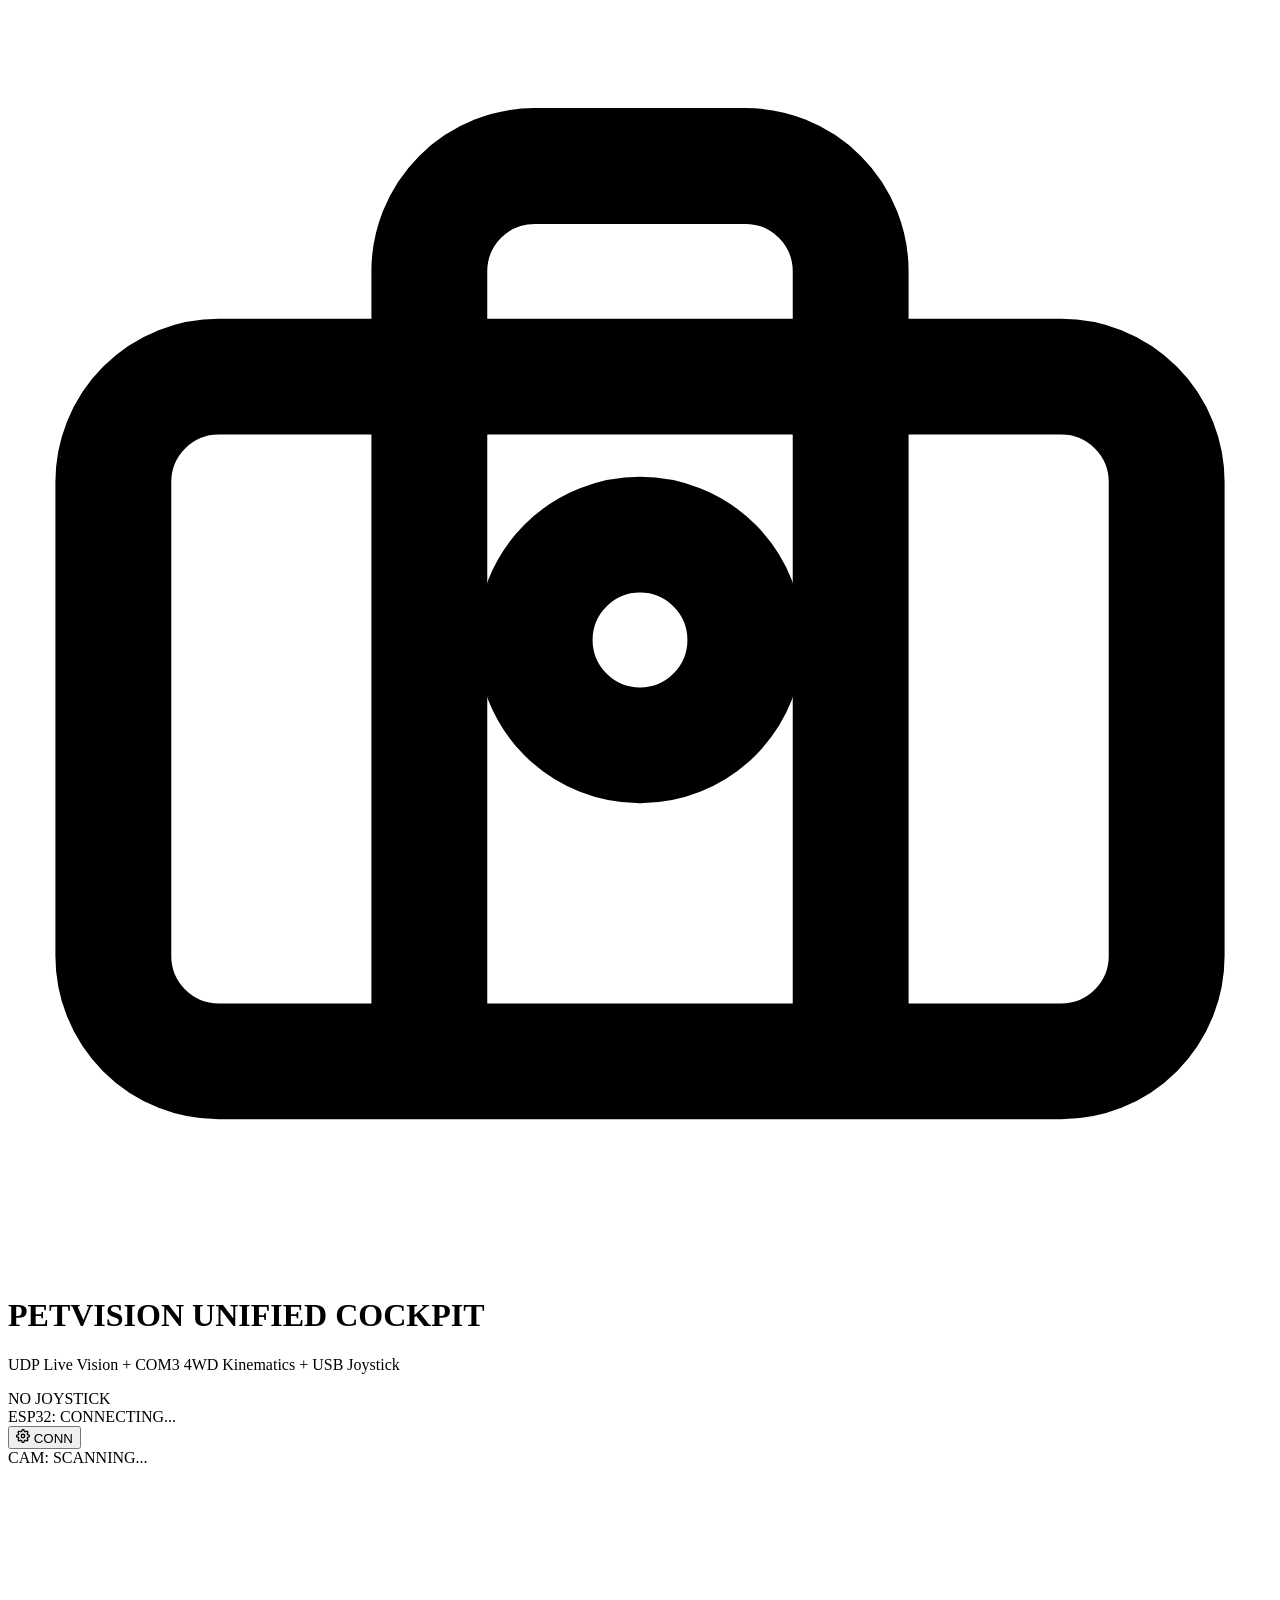
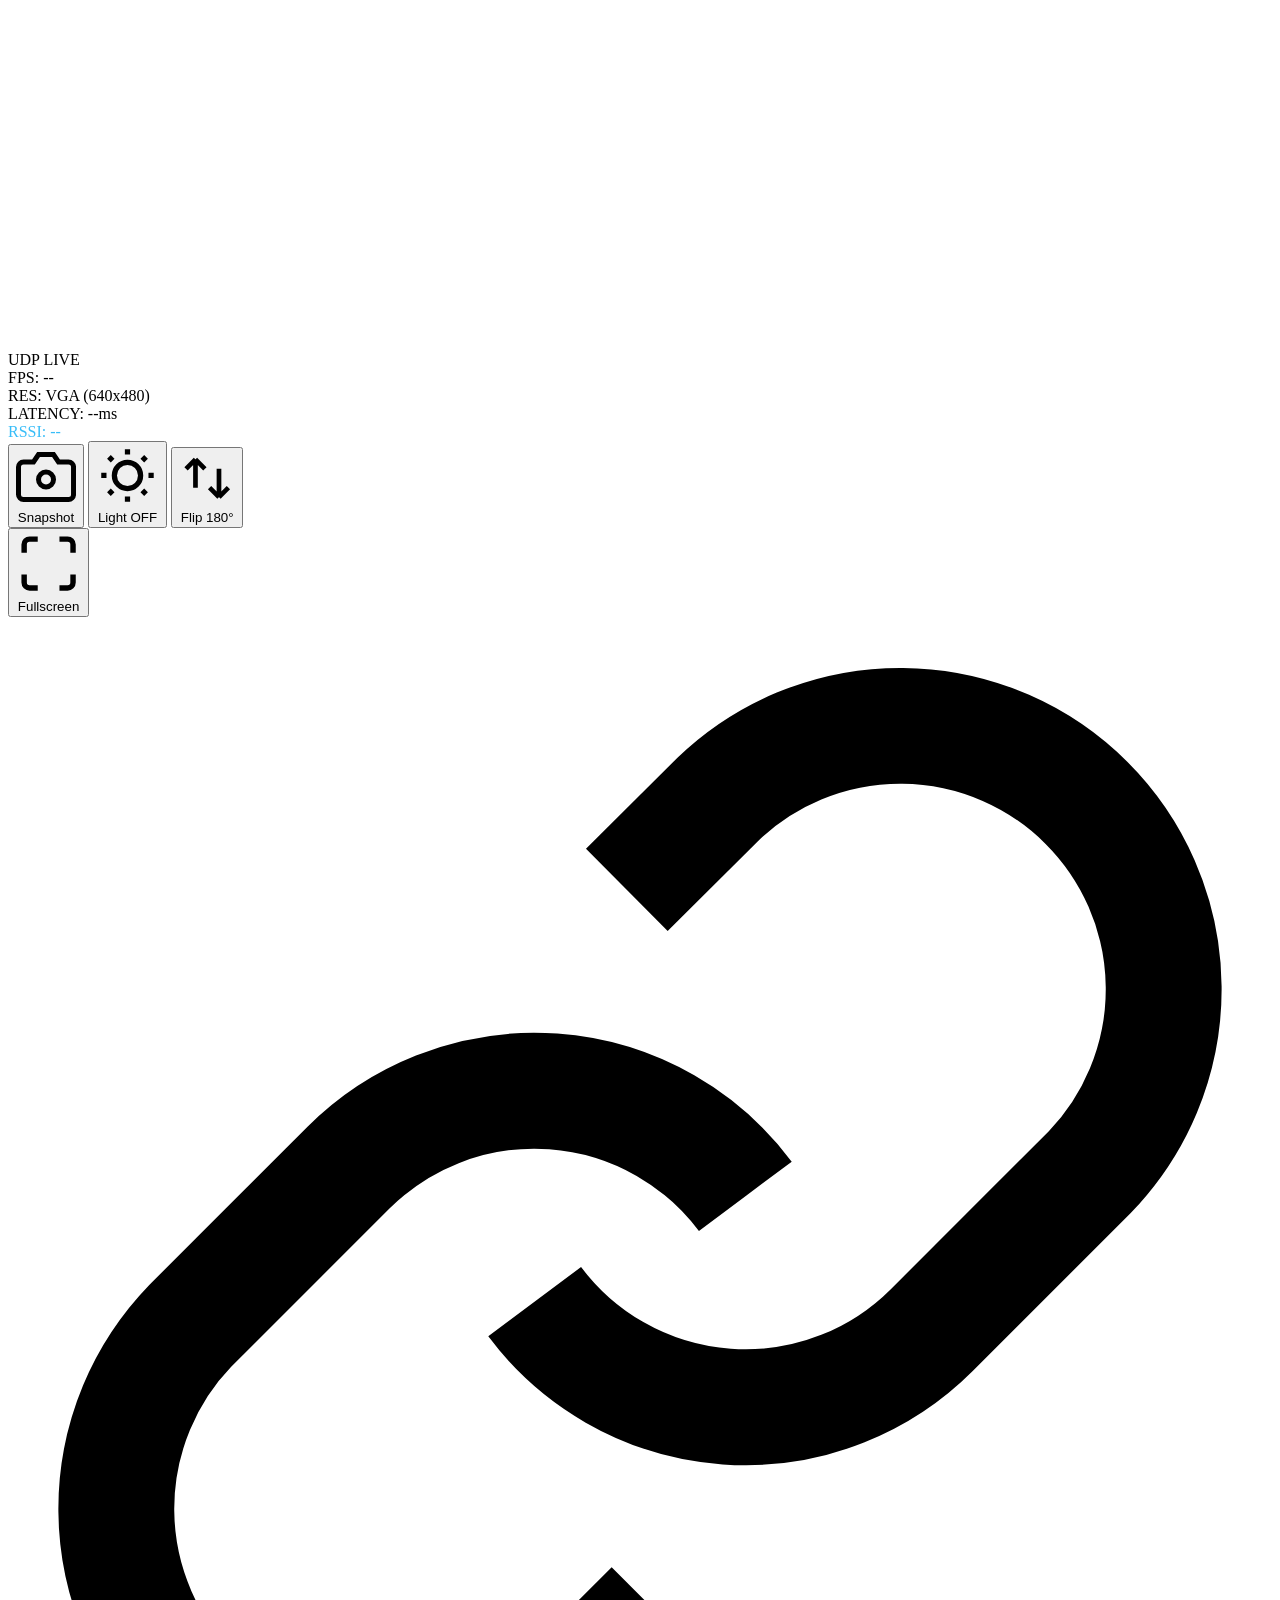
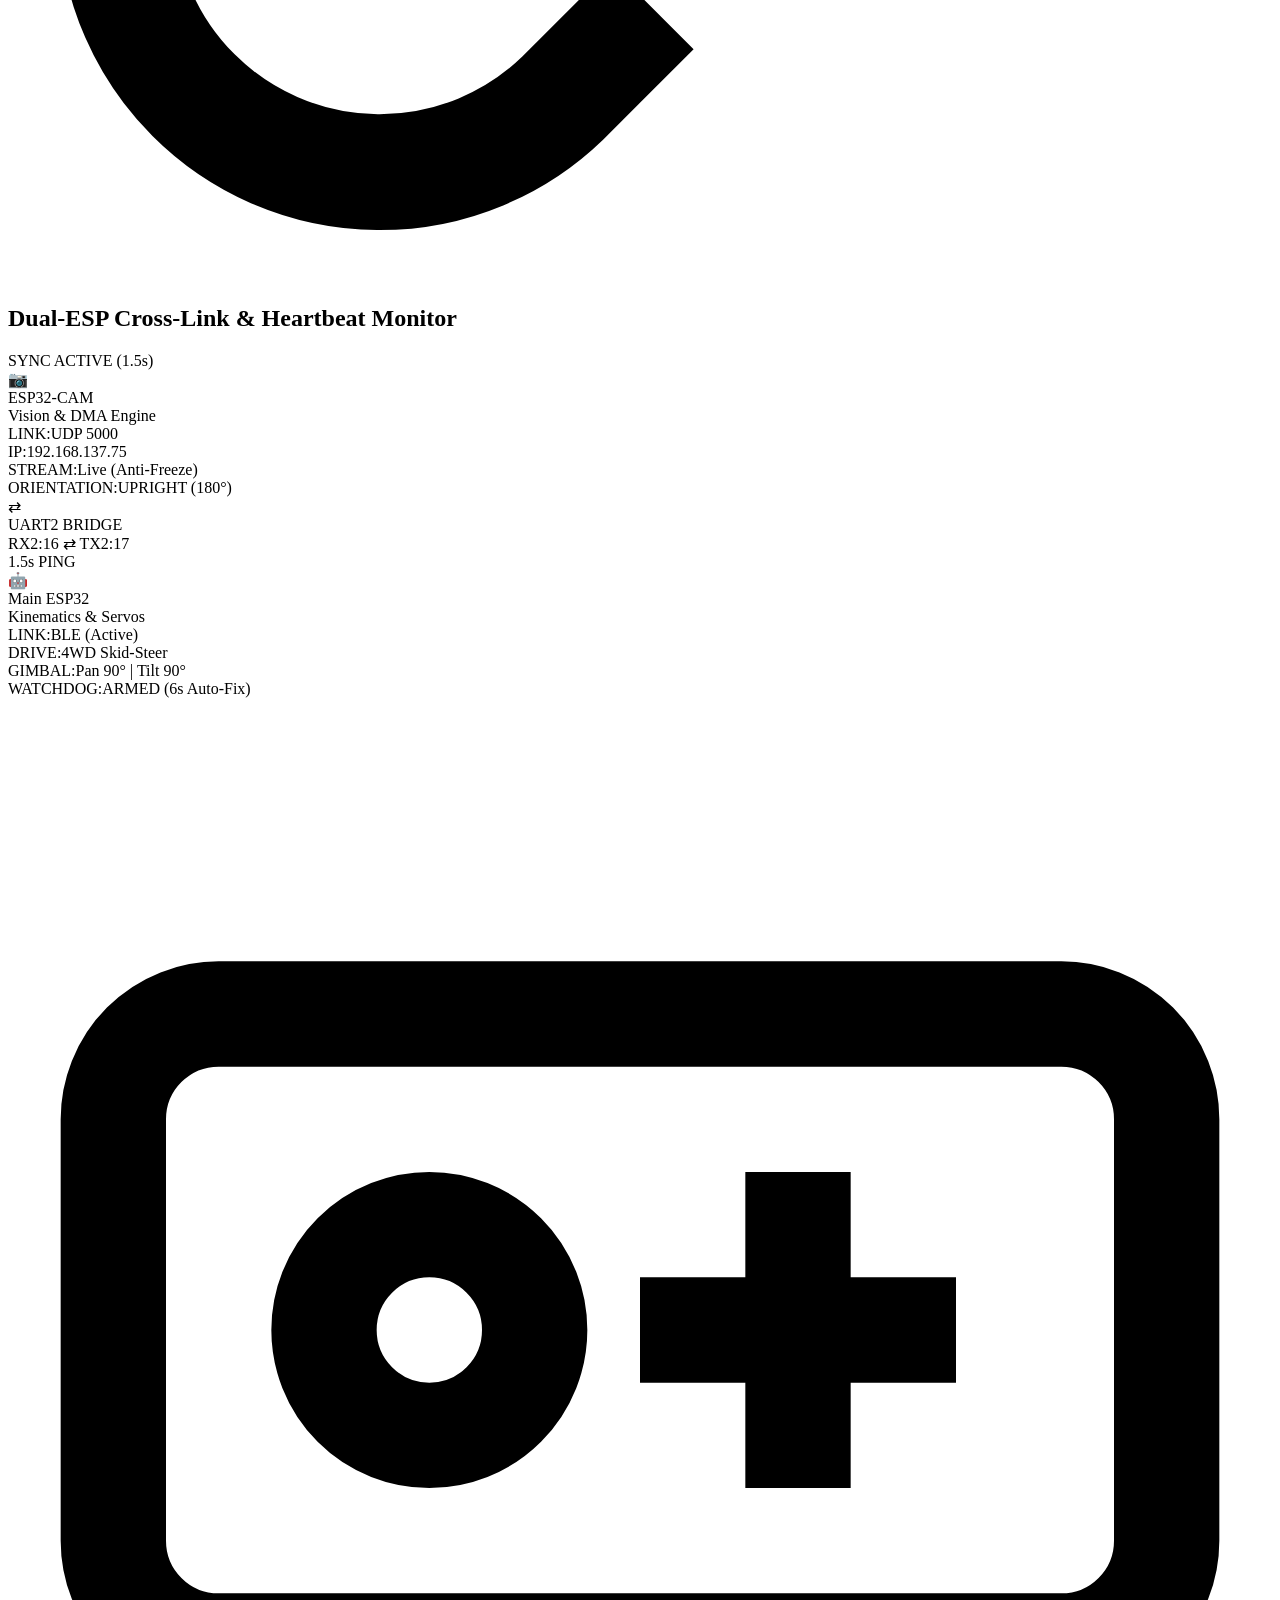
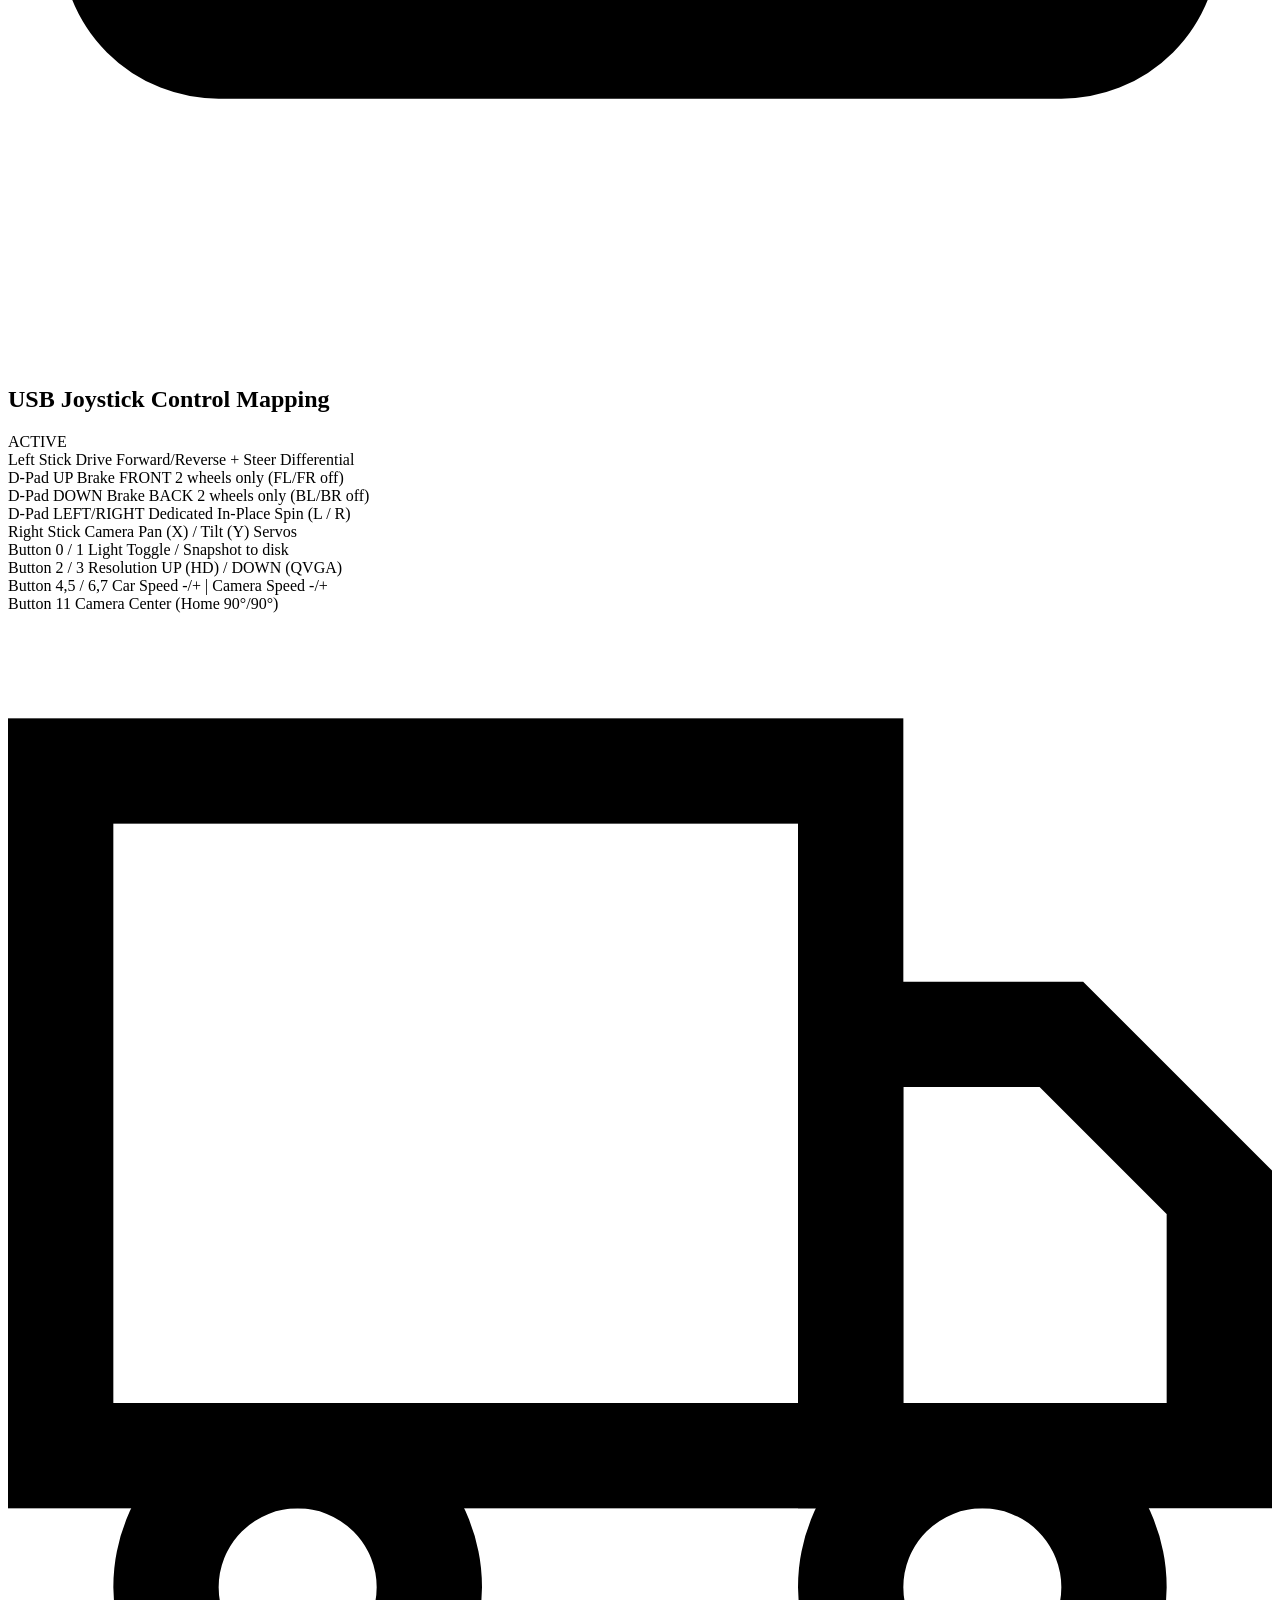
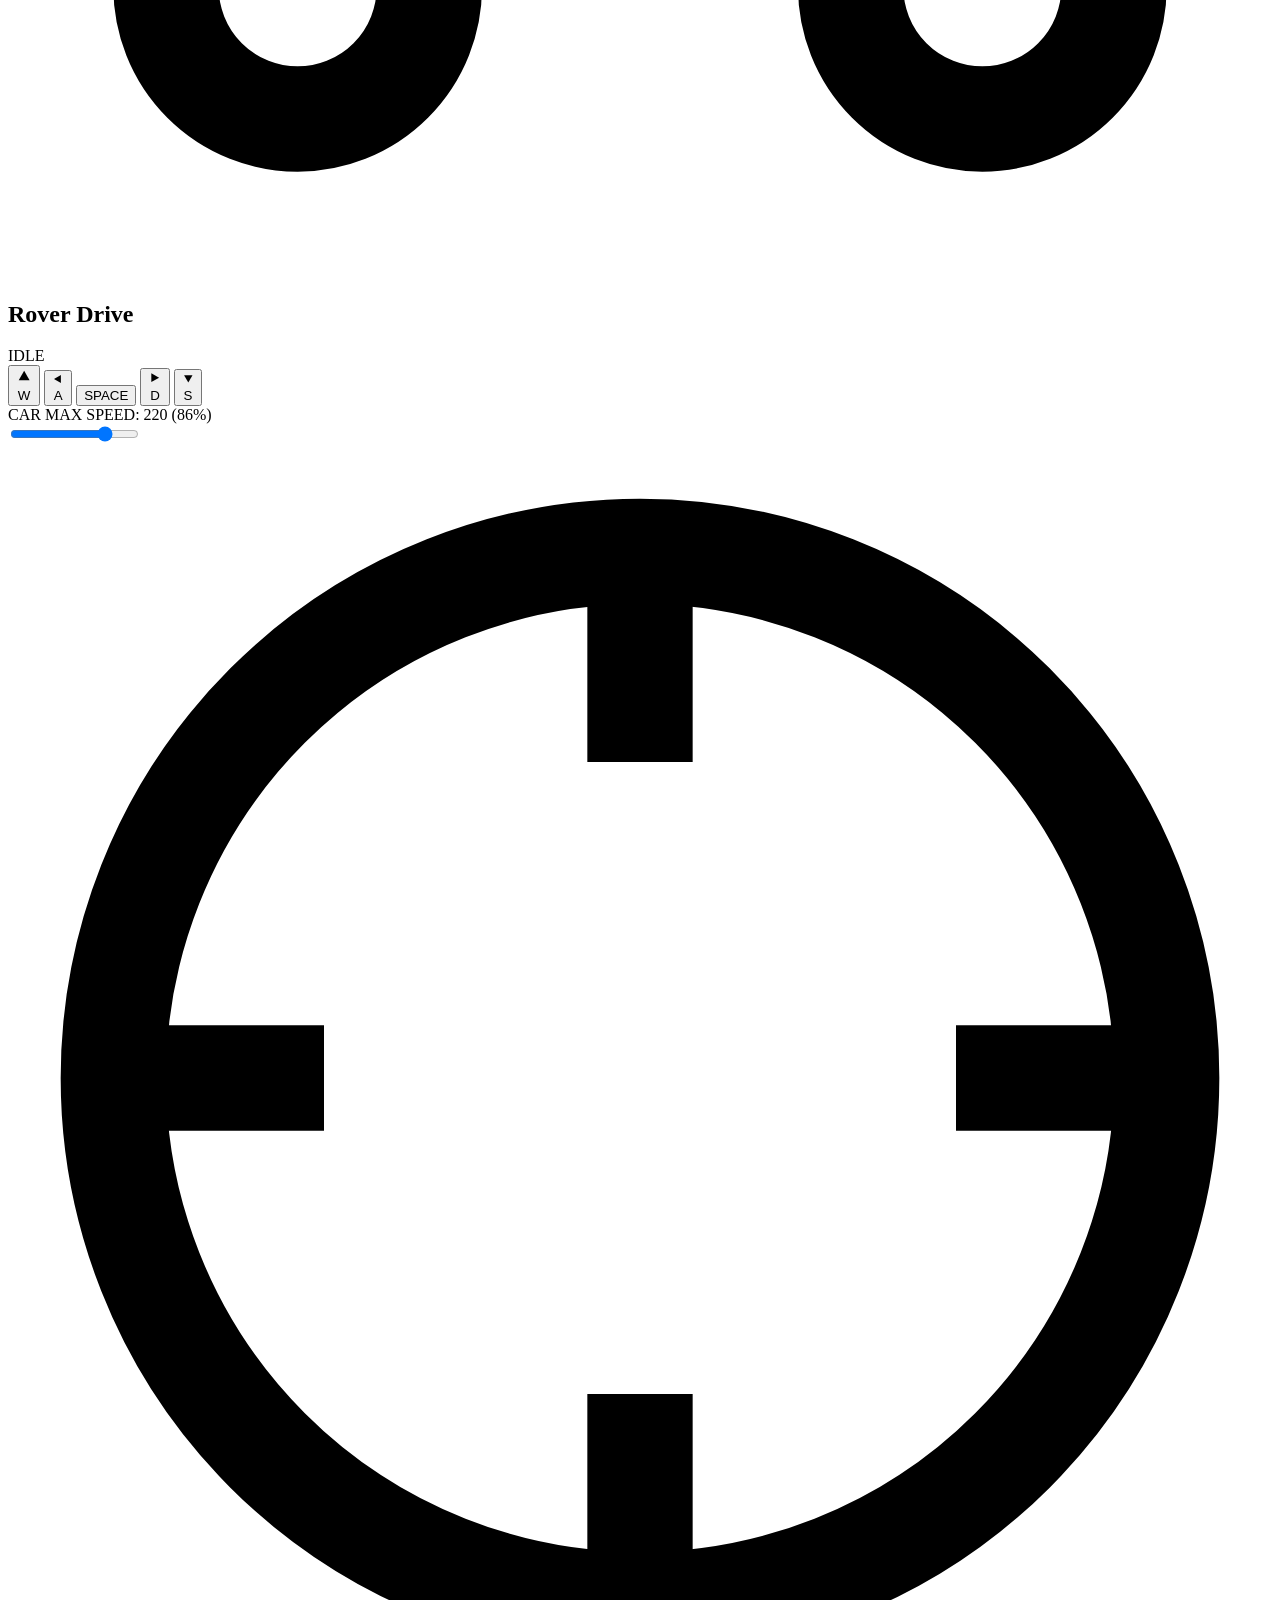
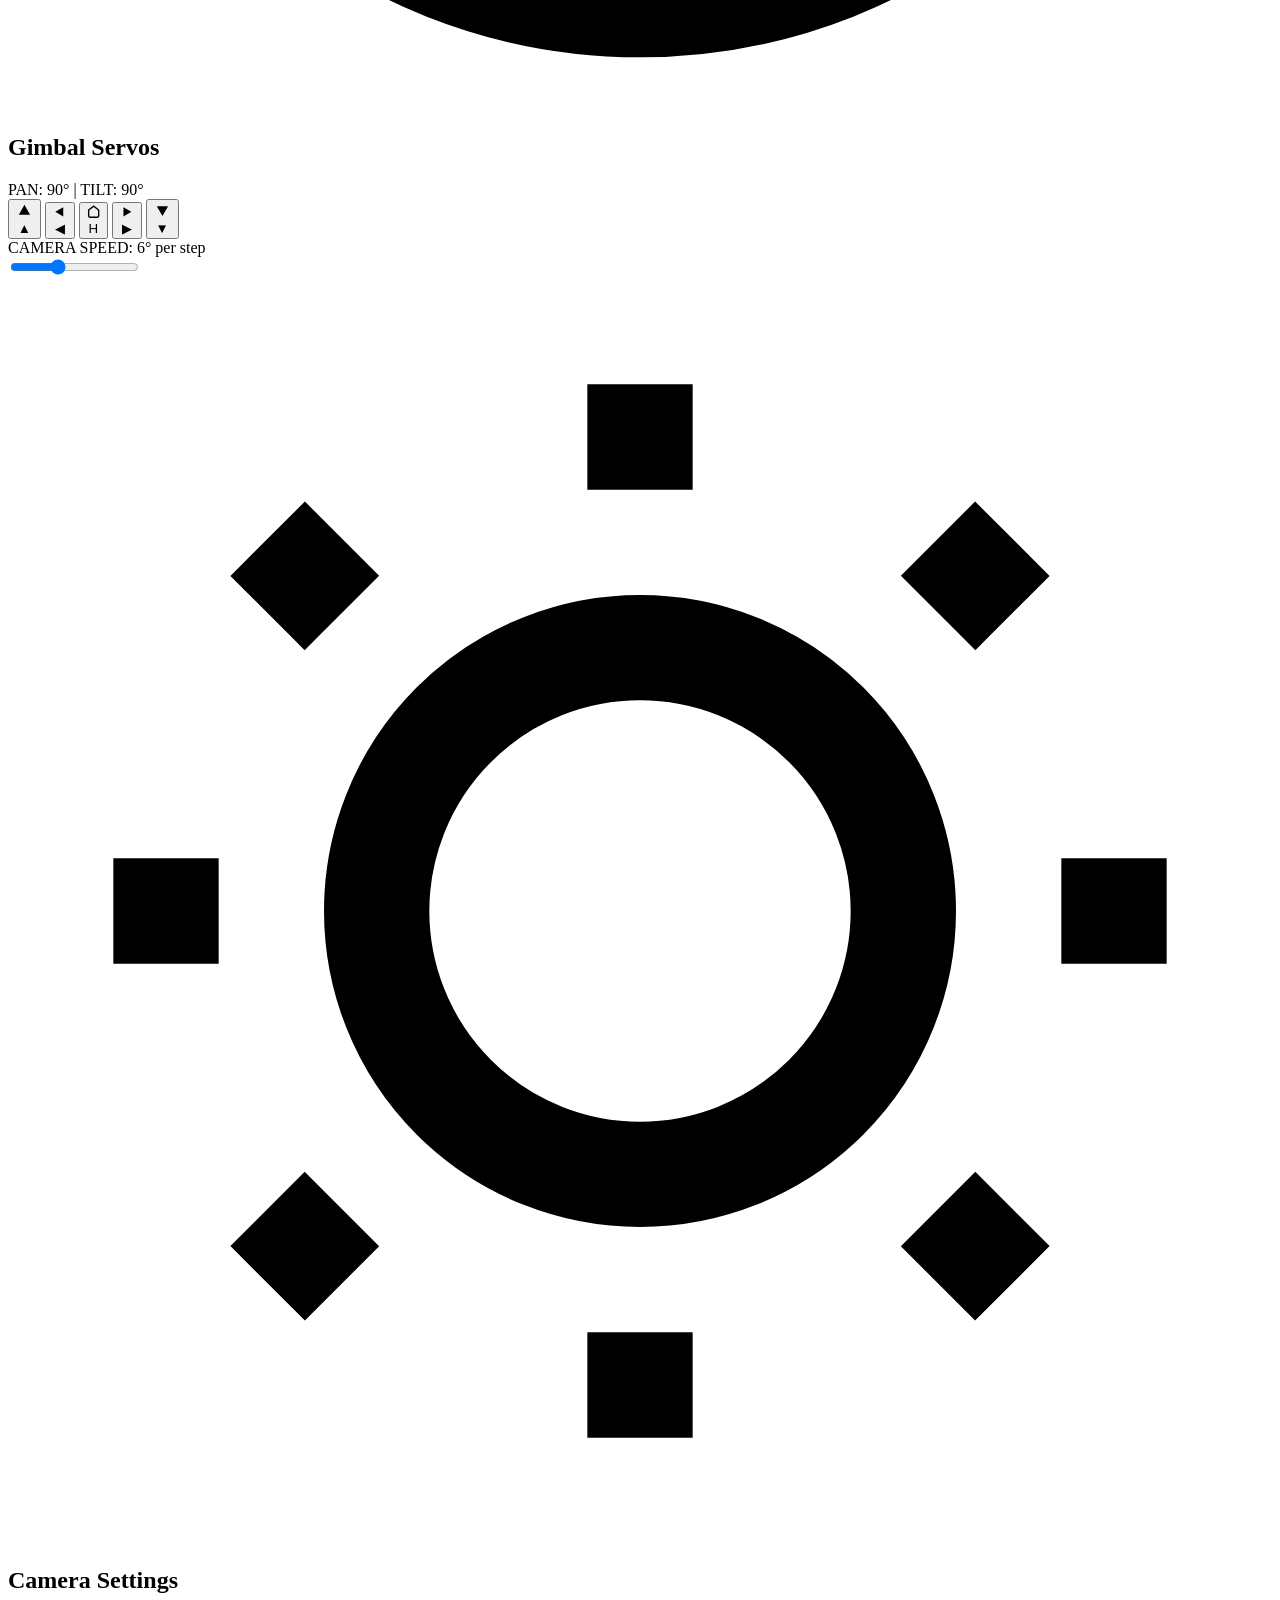
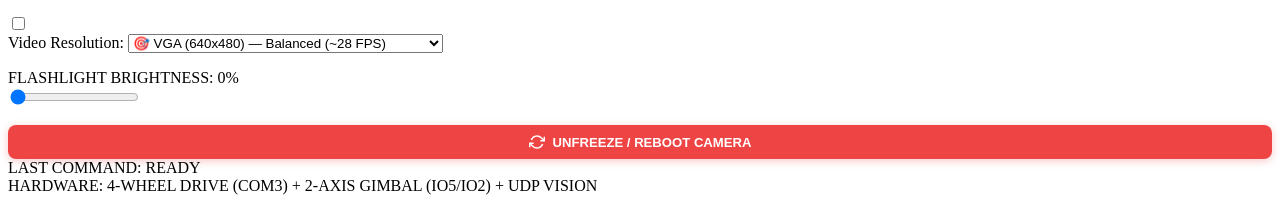
==== v1/application/static/index.html @ 22addcfc "refactor(structure): reorganize project into v1 release structure" ====
<!DOCTYPE html>
<html lang="en">
<head>
  <meta charset="UTF-8" />
  <meta name="viewport" content="width=device-width, initial-scale=1.0" />
  <title>PetVision — Unified Cockpit & Robotics Remote</title>
  <link rel="stylesheet" href="/static/style.css" />
  <link rel="preconnect" href="https://fonts.googleapis.com" />
  <link rel="preconnect" href="https://fonts.gstatic.com" crossorigin />
  <link href="https://fonts.googleapis.com/css2?family=JetBrains+Mono:wght@400;600;700&family=Plus+Jakarta+Sans:wght@400;500;600;700;800&family=Outfit:wght@500;700;900&display=swap" rel="stylesheet" />
</head>
<body>
  <div class="app-container">
    <!-- Top Navigation -->
    <header class="top-nav">
      <div class="brand">
        <div class="brand-icon">
          <svg viewBox="0 0 24 24" fill="none" stroke="currentColor" stroke-width="2.2">
            <rect x="2" y="7" width="20" height="13" rx="2" ry="2"></rect>
            <path d="M16 21V5a2 2 0 0 0-2-2h-4a2 2 0 0 0-2 2v16"></path>
            <circle cx="12" cy="12" r="2"></circle>
          </svg>
        </div>
        <div class="brand-text">
          <h1>PETVISION <span class="badge-tag">UNIFIED COCKPIT</span></h1>
          <p class="subtitle">UDP Live Vision + COM3 4WD Kinematics + USB Joystick</p>
        </div>
      </div>

      <!-- Status Bar -->
      <div class="status-bar-group">
        <!-- Joystick Status -->
        <div class="status-pill offline" id="joystick-status-badge" title="Physical USB Joystick">
          <span class="status-dot"></span>
          <span id="joystick-status-text">NO JOYSTICK</span>
        </div>

        <!-- Robot Main ESP32 Status -->
        <div class="status-pill offline" id="robot-status-badge" title="Click to Open Robot Connection Manager" style="cursor: pointer;">
          <span class="status-dot"></span>
          <span id="robot-status-text">ESP32: CONNECTING...</span>
        </div>
        <button id="btn-open-conn-modal" class="btn-conn-settings" title="Robot Connection Manager (BLE / USB Serial)">
          <svg viewBox="0 0 24 24" width="14" height="14" fill="none" stroke="currentColor" stroke-width="2.2">
            <circle cx="12" cy="12" r="3"></circle>
            <path d="M19.4 15a1.65 1.65 0 0 0 .33 1.82l.06.06a2 2 0 0 1 0 2.83 2 2 0 0 1-2.83 0l-.06-.06a1.65 1.65 0 0 0-1.82-.33 1.65 1.65 0 0 0-1 1.51V21a2 2 0 0 1-2 2 2 2 0 0 1-2-2v-.09A1.65 1.65 0 0 0 9 19.4a1.65 1.65 0 0 0-1.82.33l-.06.06a2 2 0 0 1-2.83 0 2 2 0 0 1 0-2.83l.06-.06a1.65 1.65 0 0 0 .33-1.82 1.65 1.65 0 0 0-1.51-1H3a2 2 0 0 1-2-2 2 2 0 0 1 2-2h.09A1.65 1.65 0 0 0 4.6 9a1.65 1.65 0 0 0-.33-1.82l-.06-.06a2 2 0 0 1 0-2.83 2 2 0 0 1 2.83 0l.06.06a1.65 1.65 0 0 0 1.82.33H9a1.65 1.65 0 0 0 1-1.51V3a2 2 0 0 1 2-2 2 2 0 0 1 2 2v.09a1.65 1.65 0 0 0 1 1.51 1.65 1.65 0 0 0 1.82-.33l.06-.06a2 2 0 0 1 2.83 0 2 2 0 0 1 0 2.83l-.06.06a1.65 1.65 0 0 0-.33 1.82V9a1.65 1.65 0 0 0 1.51 1H21a2 2 0 0 1 2 2 2 2 0 0 1-2 2h-.09a1.65 1.65 0 0 0-1.51 1z"></path>
          </svg>
          <span>CONN</span>
        </button>

        <!-- Camera Status -->
        <div class="status-pill offline" id="cam-status-badge" title="ESP32-CAM UDP Video Stream">
          <span class="status-dot"></span>
          <span id="cam-status-text">CAM: SCANNING...</span>
        </div>
      </div>
    </header>

    <!-- Main Dual Cockpit Grid -->
    <main class="cockpit-grid">
      <!-- Left Column: Video Viewport & Joystick Mapping Reference -->
      <section class="viewport-column">
        <div class="stream-viewport-container" id="viewport-container">
          <!-- GPU-Accelerated Canvas for UDP Live Stream -->
          <canvas id="live-canvas" width="640" height="480"></canvas>

          <!-- Top HUD Overlay -->
          <div class="hud-overlay hud-top">
            <div class="hud-pill">
              <span class="live-bullet"></span> UDP LIVE
            </div>
            <div class="hud-pill mono" id="fps-display">
              FPS: <span id="fps-val">--</span>
            </div>
            <div class="hud-pill mono">
              RES: <span id="res-badge">VGA (640x480)</span>
            </div>
            <div class="hud-pill mono" style="color: var(--accent-emerald);">
              LATENCY: <span id="latency-val">--</span>ms
            </div>
            <div class="hud-pill mono" style="color: #38bdf8;">
              RSSI: <span id="hud-rssi-val">--</span>
            </div>
          </div>

          <!-- Bottom HUD Actions -->
          <div class="hud-overlay hud-bottom">
            <div class="hud-actions-left">
              <button id="btn-snapshot" class="hud-btn" title="Take Snapshot [Joystick Button 1]">
                <svg viewBox="0 0 24 24" fill="none" stroke="currentColor" stroke-width="2">
                  <path d="M23 19a2 2 0 0 1-2 2H3a2 2 0 0 1-2-2V8a2 2 0 0 1 2-2h4l2-3h6l2 3h4a2 2 0 0 1 2 2z"></path>
                  <circle cx="12" cy="13" r="3"></circle>
                </svg>
                <span>Snapshot</span>
              </button>
              <button id="btn-quick-light" class="hud-btn" title="Toggle Flashlight [Joystick Button 0]">
                <svg viewBox="0 0 24 24" fill="none" stroke="currentColor" stroke-width="2">
                  <path d="M12 2v2M12 20v2M4.93 4.93l1.41 1.41M17.66 17.66l1.41 1.41M2 12h2M20 12h2M6.34 17.66l-1.41 1.41M19.07 4.93l-1.41 1.41"></path>
                  <circle cx="12" cy="12" r="5"></circle>
                </svg>
                <span id="quick-light-text">Light OFF</span>
              </button>
              <button id="btn-quick-flip" class="hud-btn" title="Toggle 180° Flip (Upright / Inverted)">
                <svg viewBox="0 0 24 24" fill="none" stroke="currentColor" stroke-width="2">
                  <path d="M7 16V4m0 0L3 8m4-4l4 4m6 0v12m0 0l4-4m-4 4l-4-4"></path>
                </svg>
                <span id="quick-flip-text">Flip 180°</span>
              </button>
            </div>
            <div class="hud-actions-right">
              <button id="btn-fullscreen" class="hud-btn" title="Toggle Fullscreen">
                <svg viewBox="0 0 24 24" fill="none" stroke="currentColor" stroke-width="2">
                  <path d="M8 3H5a2 2 0 0 0-2 2v3m18 0V5a2 2 0 0 0-2-2h-3m0 18h3a2 2 0 0 0 2-2v-3M3 16v3a2 2 0 0 0 2 2h3"></path>
                </svg>
                <span>Fullscreen</span>
              </button>
            </div>
          </div>
        </div>

        <!-- Dual-ESP Mutual Cross-Link & Heartbeat Monitor Card -->
        <div class="card crosslink-card">
          <div class="card-header">
            <div class="card-title">
              <svg viewBox="0 0 24 24" fill="none" stroke="currentColor" stroke-width="2.2">
                <path d="M10 13a5 5 0 0 0 7.54.54l3-3a5 5 0 0 0-7.07-7.07l-1.72 1.71"></path>
                <path d="M14 11a5 5 0 0 0-7.54-.54l-3 3a5 5 0 0 0 7.07 7.07l1.71-1.71"></path>
              </svg>
              <h2>Dual-ESP Cross-Link & Heartbeat Monitor</h2>
            </div>
            <div class="crosslink-status-badge mono" id="crosslink-overall-badge">
              <span class="pulse-ring"></span>
              <span id="crosslink-overall-text">SYNC ACTIVE (1.5s)</span>
            </div>
          </div>

          <div class="crosslink-grid">
            <!-- Node 1: ESP32-CAM -->
            <div class="node-box" id="node-cam-box">
              <div class="node-header">
                <span class="node-icon">📷</span>
                <div class="node-title-group">
                  <div class="node-name">ESP32-CAM</div>
                  <div class="node-role mono">Vision & DMA Engine</div>
                </div>
                <span class="node-state-dot online" id="node-cam-dot"></span>
              </div>
              <div class="node-stats mono">
                <div class="stat-row"><span>LINK:</span><span id="node-cam-link">UDP 5000</span></div>
                <div class="stat-row"><span>IP:</span><span id="node-cam-ip">192.168.137.75</span></div>
                <div class="stat-row"><span>STREAM:</span><span id="node-cam-stream">Live (Anti-Freeze)</span></div>
                <div class="stat-row"><span>ORIENTATION:</span><span id="node-cam-orient">UPRIGHT (180°)</span></div>
              </div>
            </div>

            <!-- Inter-ESP UART Bridge -->
            <div class="bridge-box" id="bridge-box">
              <div class="bridge-arrow">⇄</div>
              <div class="bridge-label mono">UART2 BRIDGE</div>
              <div class="bridge-pins mono">RX2:16 ⇄ TX2:17</div>
              <div class="bridge-pulse" id="bridge-pulse-indicator" title="Hardware heartbeat exchanged every 1.5s">
                <span class="bridge-led active"></span>
                <span class="bridge-timer mono" id="bridge-timer-text">1.5s PING</span>
              </div>
            </div>

            <!-- Node 2: Main ESP32 -->
            <div class="node-box" id="node-main-box">
              <div class="node-header">
                <span class="node-icon">🤖</span>
                <div class="node-title-group">
                  <div class="node-name">Main ESP32</div>
                  <div class="node-role mono">Kinematics & Servos</div>
                </div>
                <span class="node-state-dot online" id="node-main-dot"></span>
              </div>
              <div class="node-stats mono">
                <div class="stat-row"><span>LINK:</span><span id="node-main-link">BLE (Active)</span></div>
                <div class="stat-row"><span>DRIVE:</span><span id="node-main-drive">4WD Skid-Steer</span></div>
                <div class="stat-row"><span>GIMBAL:</span><span id="node-main-gimbal">Pan 90° | Tilt 90°</span></div>
                <div class="stat-row"><span>WATCHDOG:</span><span id="node-main-watchdog" style="color: var(--accent-emerald);">ARMED (6s Auto-Fix)</span></div>
              </div>
            </div>
          </div>
        </div>

        <!-- Joystick Quick Reference Guide Card -->
        <div class="card joystick-guide-card">
          <div class="card-header">
            <div class="card-title">
              <svg viewBox="0 0 24 24" fill="none" stroke="currentColor" stroke-width="2">
                <rect x="2" y="6" width="20" height="12" rx="2"></rect>
                <circle cx="8" cy="12" r="2"></circle>
                <path d="M15 9v6m-3-3h6"></path>
              </svg>
              <h2>USB Joystick Control Mapping</h2>
            </div>
            <span class="sub-badge mono" id="guide-status-pill">ACTIVE</span>
          </div>

          <div class="guide-grid mono">
            <div class="guide-col">
              <div class="guide-item">
                <span class="g-key">Left Stick</span>
                <span class="g-desc">Drive Forward/Reverse + Steer Differential</span>
              </div>
              <div class="guide-item">
                <span class="g-key">D-Pad UP</span>
                <span class="g-desc">Brake FRONT 2 wheels only (FL/FR off)</span>
              </div>
              <div class="guide-item">
                <span class="g-key">D-Pad DOWN</span>
                <span class="g-desc">Brake BACK 2 wheels only (BL/BR off)</span>
              </div>
              <div class="guide-item">
                <span class="g-key">D-Pad LEFT/RIGHT</span>
                <span class="g-desc">Dedicated In-Place Spin (L / R)</span>
              </div>
            </div>

            <div class="guide-col">
              <div class="guide-item">
                <span class="g-key">Right Stick</span>
                <span class="g-desc">Camera Pan (X) / Tilt (Y) Servos</span>
              </div>
              <div class="guide-item">
                <span class="g-key">Button 0 / 1</span>
                <span class="g-desc">Light Toggle / Snapshot to disk</span>
              </div>
              <div class="guide-item">
                <span class="g-key">Button 2 / 3</span>
                <span class="g-desc">Resolution UP (HD) / DOWN (QVGA)</span>
              </div>
              <div class="guide-item">
                <span class="g-key">Button 4,5 / 6,7</span>
                <span class="g-desc">Car Speed -/+ | Camera Speed -/+</span>
              </div>
              <div class="guide-item">
                <span class="g-key">Button 11</span>
                <span class="g-desc">Camera Center (Home 90°/90°)</span>
              </div>
            </div>
          </div>
        </div>
      </section>

      <!-- Right Column: Robotics, Servos & Camera Controls -->
      <aside class="controls-column">
        <!-- Rover Driving Card -->
        <div class="card rover-card">
          <div class="card-header">
            <div class="card-title">
              <svg viewBox="0 0 24 24" fill="none" stroke="currentColor" stroke-width="2">
                <rect x="1" y="3" width="15" height="13"></rect>
                <polygon points="16 8 20 8 23 11 23 16 16 16 16 8"></polygon>
                <circle cx="5.5" cy="18.5" r="2.5"></circle>
                <circle cx="18.5" cy="18.5" r="2.5"></circle>
              </svg>
              <h2>Rover Drive</h2>
            </div>
            <div class="card-state mono" id="rover-state">IDLE</div>
          </div>

          <div class="dpad-wrapper">
            <div class="dpad">
              <button class="dpad-btn dpad-up" id="btn-forward" data-cmd="F">
                <svg viewBox="0 0 24 24" fill="currentColor"><polygon points="12 4 4 18 20 18"></polygon></svg>
                <span class="key-hint">W</span>
              </button>
              <button class="dpad-btn dpad-left" id="btn-left" data-cmd="L">
                <svg viewBox="0 0 24 24" fill="currentColor"><polygon points="4 12 18 4 18 20"></polygon></svg>
                <span class="key-hint">A</span>
              </button>
              <button class="dpad-btn dpad-center" id="btn-stop" data-cmd="S">
                <div class="stop-box"></div>
                <span class="key-hint">SPACE</span>
              </button>
              <button class="dpad-btn dpad-right" id="btn-right" data-cmd="R">
                <svg viewBox="0 0 24 24" fill="currentColor"><polygon points="20 12 6 4 6 20"></polygon></svg>
                <span class="key-hint">D</span>
              </button>
              <button class="dpad-btn dpad-down" id="btn-backward" data-cmd="B">
                <svg viewBox="0 0 24 24" fill="currentColor"><polygon points="12 20 4 6 20 6"></polygon></svg>
                <span class="key-hint">S</span>
              </button>
            </div>
          </div>

          <div class="slider-group">
            <div class="slider-header">
              <span>CAR MAX SPEED:</span>
              <span class="slider-val mono" id="speed-val">220 (86%)</span>
            </div>
            <input type="range" id="speed-slider" min="100" max="255" value="220" class="range-slider" />
          </div>
        </div>

        <!-- Gimbal 2-Axis Servos Card -->
        <div class="card gimbal-card">
          <div class="card-header">
            <div class="card-title">
              <svg viewBox="0 0 24 24" fill="none" stroke="currentColor" stroke-width="2">
                <circle cx="12" cy="12" r="10"></circle>
                <line x1="22" y1="12" x2="18" y2="12"></line>
                <line x1="6" y1="12" x2="2" y2="12"></line>
                <line x1="12" y1="6" x2="12" y2="2"></line>
                <line x1="12" y1="22" x2="12" y2="18"></line>
              </svg>
              <h2>Gimbal Servos</h2>
            </div>
            <div class="angles-hud mono">
              <span id="pan-display">PAN: 90°</span> | <span id="tilt-display">TILT: 90°</span>
            </div>
          </div>

          <div class="dpad-wrapper">
            <div class="dpad">
              <button class="dpad-btn dpad-up" id="btn-tilt-up" data-cmd="U">
                <svg viewBox="0 0 24 24" fill="currentColor"><polygon points="12 4 4 18 20 18"></polygon></svg>
                <span class="key-hint">▲</span>
              </button>
              <button class="dpad-btn dpad-left" id="btn-pan-left" data-cmd="A">
                <svg viewBox="0 0 24 24" fill="currentColor"><polygon points="4 12 18 4 18 20"></polygon></svg>
                <span class="key-hint">◀</span>
              </button>
              <button class="dpad-btn dpad-center home-btn" id="btn-home" data-cmd="H" title="Center Servos (90°)">
                <svg viewBox="0 0 24 24" fill="none" stroke="currentColor" stroke-width="2.5">
                  <path d="M3 9l9-7 9 7v11a2 2 0 0 1-2 2H5a2 2 0 0 1-2-2z"></path>
                </svg>
                <span class="key-hint">H</span>
              </button>
              <button class="dpad-btn dpad-right" id="btn-pan-right" data-cmd="C">
                <svg viewBox="0 0 24 24" fill="currentColor"><polygon points="20 12 6 4 6 20"></polygon></svg>
                <span class="key-hint">▶</span>
              </button>
              <button class="dpad-btn dpad-down" id="btn-tilt-down" data-cmd="D">
                <svg viewBox="0 0 24 24" fill="currentColor"><polygon points="12 20 4 6 20 6"></polygon></svg>
                <span class="key-hint">▼</span>
              </button>
            </div>
          </div>

          <div class="slider-group">
            <div class="slider-header">
              <span>CAMERA SPEED:</span>
              <span class="slider-val mono" id="step-val">6° per step</span>
            </div>
            <input type="range" id="step-slider" min="1" max="15" value="6" class="range-slider" />
          </div>
        </div>

        <!-- Camera Illumination & Resolution Card -->
        <div class="card illumination-card">
          <div class="card-header">
            <div class="card-title">
              <svg viewBox="0 0 24 24" fill="none" stroke="currentColor" stroke-width="2">
                <path d="M12 2v2M12 20v2M4.93 4.93l1.41 1.41M17.66 17.66l1.41 1.41M2 12h2M20 12h2M6.34 17.66l-1.41 1.41M19.07 4.93l-1.41 1.41"></path>
                <circle cx="12" cy="12" r="5"></circle>
              </svg>
              <h2>Camera Settings</h2>
            </div>
            <label class="switch">
              <input type="checkbox" id="light-toggle" />
              <span class="slider round"></span>
            </label>
          </div>

          <div class="form-group" style="margin-bottom: 1rem;">
            <label for="resolution-select">Video Resolution:</label>
            <select id="resolution-select" class="dropdown-select">
              <option value="5">⚡ QVGA (320x240) — Max Speed (~45 FPS)</option>
              <option value="6">🚀 CIF (400x296) — Ultra Responsive (~35 FPS)</option>
              <option value="8" selected>🎯 VGA (640x480) — Balanced (~28 FPS)</option>
              <option value="9">📺 SVGA (800x600) — High Detail (~20 FPS)</option>
              <option value="11">🔍 HD (1280x720) — 720p (~12 FPS)</option>
            </select>
          </div>

          <div class="slider-group">
            <div class="slider-header">
              <span>FLASHLIGHT BRIGHTNESS:</span>
              <span class="slider-val mono" id="light-brightness-val">0%</span>
            </div>
            <input type="range" id="light-slider" min="0" max="255" value="0" class="range-slider" />
          </div>

          <div style="margin-top: 1rem;">
            <button id="btn-cam-reboot" style="width: 100%; background: #ef4444; color: white; border: none; padding: 9px 14px; border-radius: 8px; font-weight: 700; font-size: 0.82rem; cursor: pointer; display: flex; align-items: center; justify-content: center; gap: 8px; box-shadow: 0 2px 8px rgba(239, 68, 68, 0.3); transition: all 0.2s ease;">
              <svg viewBox="0 0 24 24" width="16" height="16" fill="none" stroke="currentColor" stroke-width="2.2"><path d="M23 4v6h-6M1 20v-6h6"></path><path d="M3.51 9a9 9 0 0 1 14.85-3.36L23 10M1 14l4.64 4.36A9 9 0 0 0 20.49 15"></path></svg>
              <span>UNFREEZE / REBOOT CAMERA</span>
            </button>
          </div>
        </div>
      </aside>
    </main>

    <!-- Telemetry Bar -->
    <footer class="telemetry-bar">
      <div class="telemetry-item mono">
        <span>LAST COMMAND:</span>
        <span id="log-last-cmd" style="color: var(--accent-cyan);">READY</span>
      </div>
      <div class="telemetry-item mono">
        <span>HARDWARE:</span>
        <span>4-WHEEL DRIVE (COM3) + 2-AXIS GIMBAL (IO5/IO2) + UDP VISION</span>
      </div>
    </footer>
  </div>

  <!-- Connection Manager Modal (Manual BLE Selection & Direct USB Serial Fail-Safe) -->
  <div id="conn-modal" class="modal-overlay" style="display: none;">
    <div class="modal-card">
      <div class="modal-header">
        <div class="modal-title">
          <svg viewBox="0 0 24 24" width="20" height="20" fill="none" stroke="currentColor" stroke-width="2.2">
            <path d="M6.5 6.5l11 11L12 23V1l5.5 5.5-11 11"></path>
          </svg>
          <h2>Robot Connection Manager</h2>
        </div>
        <button id="btn-close-conn-modal" class="modal-close-btn" title="Close modal">&times;</button>
      </div>

      <div class="modal-body">
        <!-- Current Connection State -->
        <div class="conn-current-banner">
          <span class="conn-label">ACTIVE LINK:</span>
          <span id="modal-conn-status" class="status-badge-mono">CONNECTING...</span>
          <span id="modal-conn-port" class="conn-port-tag mono">--</span>
        </div>

        <!-- Connection Mode Tabs -->
        <div class="conn-tabs">
          <button class="conn-tab-btn active" id="tab-btn-ble" data-tab="ble">
            <svg viewBox="0 0 24 24" width="16" height="16" fill="none" stroke="currentColor" stroke-width="2">
              <path d="M6.5 6.5l11 11L12 23V1l5.5 5.5-11 11"></path>
            </svg>
            <span>Wireless BLE</span>
          </button>
          <button class="conn-tab-btn" id="tab-btn-serial" data-tab="serial">
            <svg viewBox="0 0 24 24" width="16" height="16" fill="none" stroke="currentColor" stroke-width="2">
              <rect x="4" y="4" width="16" height="16" rx="2" ry="2"></rect>
              <rect x="9" y="9" width="6" height="6"></rect>
              <line x1="9" y1="1" x2="9" y2="4"></line>
              <line x1="15" y1="1" x2="15" y2="4"></line>
              <line x1="9" y1="20" x2="9" y2="23"></line>
              <line x1="15" y1="20" x2="15" y2="23"></line>
              <line x1="20" y1="9" x2="23" y2="9"></line>
              <line x1="20" y1="14" x2="23" y2="14"></line>
              <line x1="1" y1="9" x2="4" y2="9"></line>
              <line x1="1" y1="14" x2="4" y2="14"></line>
            </svg>
            <span>Direct USB Cable (Serial)</span>
          </button>
        </div>

        <!-- TAB 1: BLE Wireless -->
        <div id="tab-content-ble" class="tab-pane active">
          <div class="form-group">
            <div class="label-with-action">
              <label for="ble-device-select">Discovered BLE Devices:</label>
              <button id="btn-ble-scan" class="btn-sm-action">
                <span id="ble-scan-spinner" class="spinner-inline" style="display:none;"></span>
                <span id="ble-scan-btn-text">🔄 Scan Nearby</span>
              </button>
            </div>
            <select id="ble-device-select" class="dropdown-select">
              <option value="70:4B:CA:83:A8:EE">🎯 PetVision-Robot [70:4B:CA:83:A8:EE] (Main ESP32)</option>
              <option value="PetVision-Robot">PetVision-Robot (By Name)</option>
            </select>
          </div>

          <div class="form-group">
            <label for="ble-manual-mac">Direct Hardware MAC / Name (Bypasses Scan Lag):</label>
            <div class="input-with-button">
              <input type="text" id="ble-manual-mac" class="text-input mono" placeholder="70:4B:CA:83:A8:EE" value="70:4B:CA:83:A8:EE" />
              <button id="btn-ble-connect" class="btn-primary-action">Connect BLE</button>
            </div>
          </div>
          <p class="conn-hint">💡 Direct MAC address targeting connects instantly even if Windows BLE background scanner is still querying device names.</p>
        </div>

        <!-- TAB 2: Direct USB Serial -->
        <div id="tab-content-serial" class="tab-pane" style="display: none;">
          <div class="form-group">
            <div class="label-with-action">
              <label for="serial-port-select">Select USB Serial Port:</label>
              <button id="btn-serial-refresh" class="btn-sm-action">🔄 Refresh Ports</button>
            </div>
            <select id="serial-port-select" class="dropdown-select mono">
              <option value="COM3" selected>COM3 (Main ESP32 Default)</option>
              <option value="COM5">COM5 (ESP32-CAM Port)</option>
              <option value="COM4">COM4</option>
              <option value="COM1">COM1</option>
              <option value="COM2">COM2</option>
              <option value="COM6">COM6</option>
              <option value="COM7">COM7</option>
              <option value="COM8">COM8</option>
            </select>
          </div>

          <div class="form-group">
            <label for="serial-manual-port">Or Enter COM Port directly:</label>
            <div class="input-with-button">
              <input type="text" id="serial-manual-port" class="text-input mono" placeholder="COM3" value="COM3" />
              <button id="btn-serial-connect" class="btn-primary-action">Connect USB</button>
            </div>
          </div>
          <p class="conn-hint">⚡ 100% immune to Bluetooth interference! Sends high-speed drive commands & receives camera cross-link telemetry directly over USB cable.</p>
        </div>

        <!-- Modal Footer Actions -->
        <div class="modal-footer-actions">
          <button id="btn-conn-disconnect" class="btn-danger-action">Disconnect Robot</button>
          <div id="modal-feedback-msg" class="conn-feedback-text"></div>
        </div>
      </div>
    </div>
  </div>

  <script src="/static/app.js"></script>
</body>
</html>
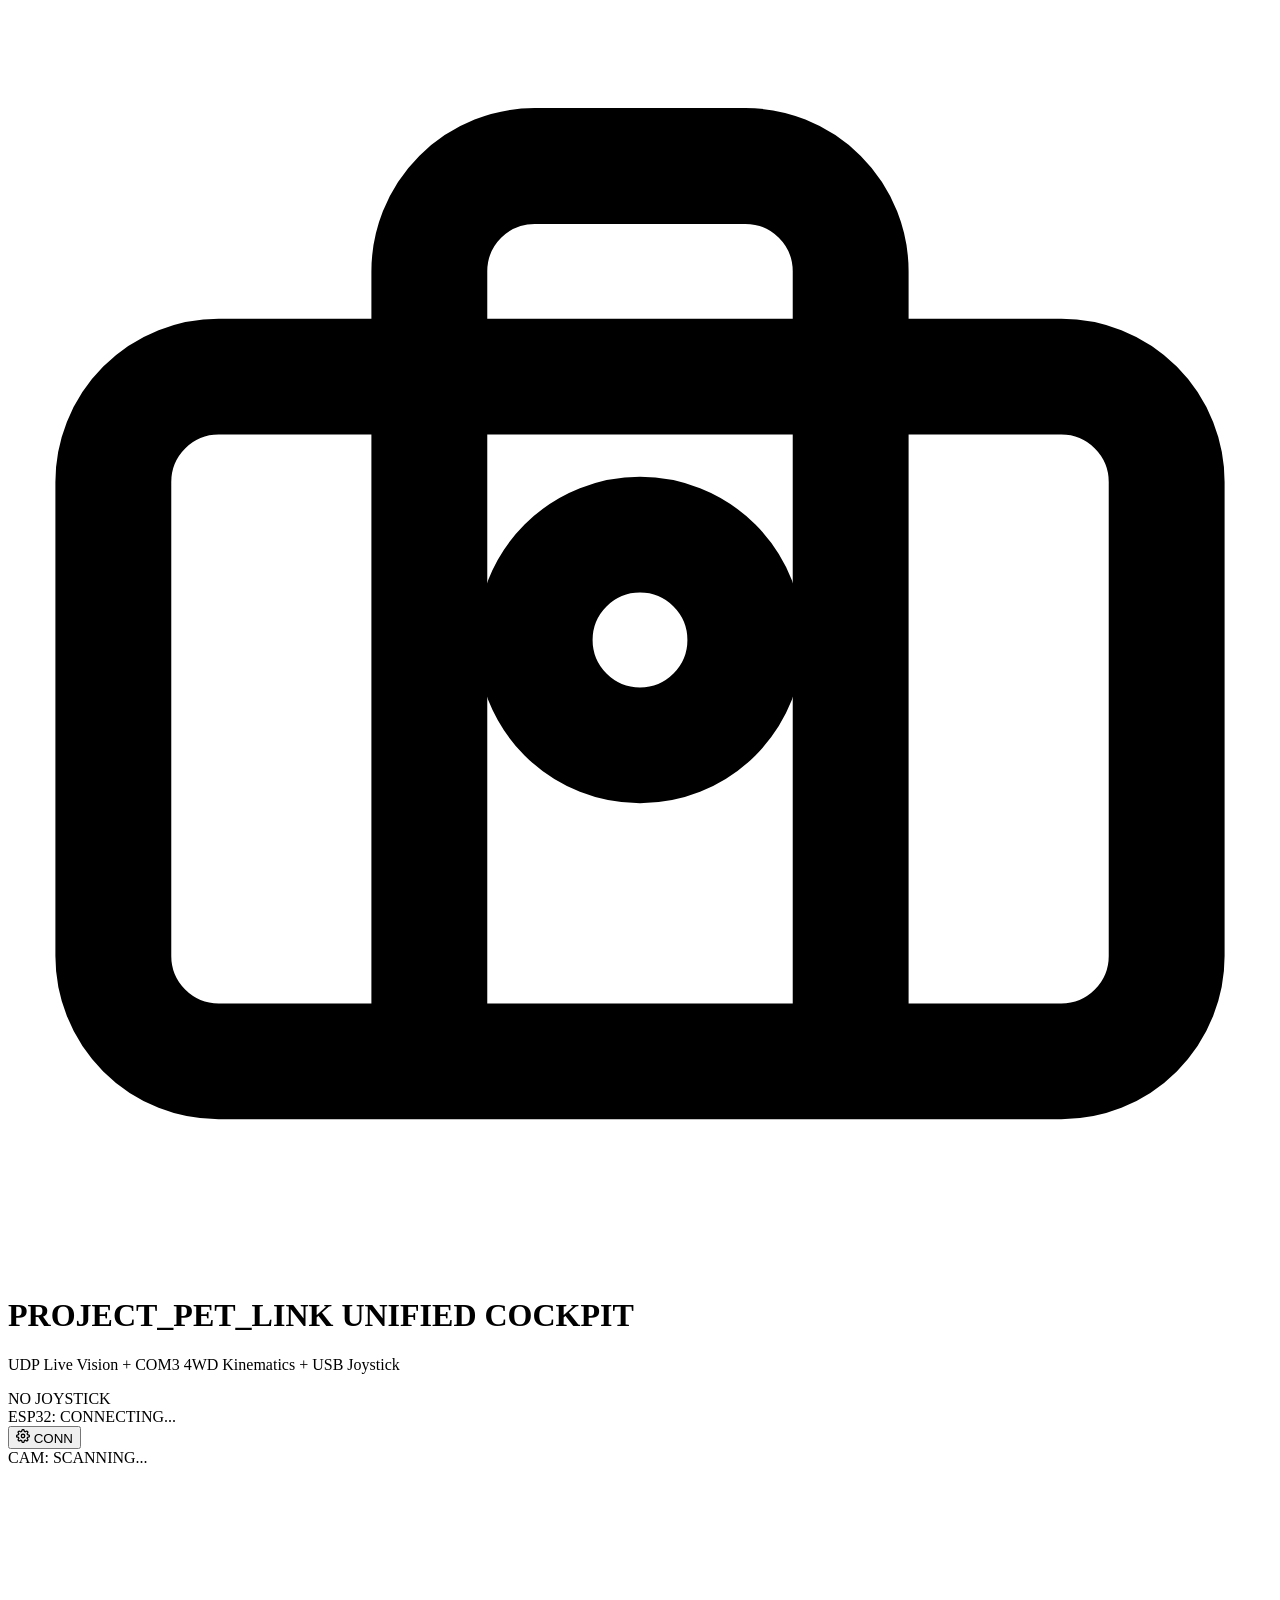
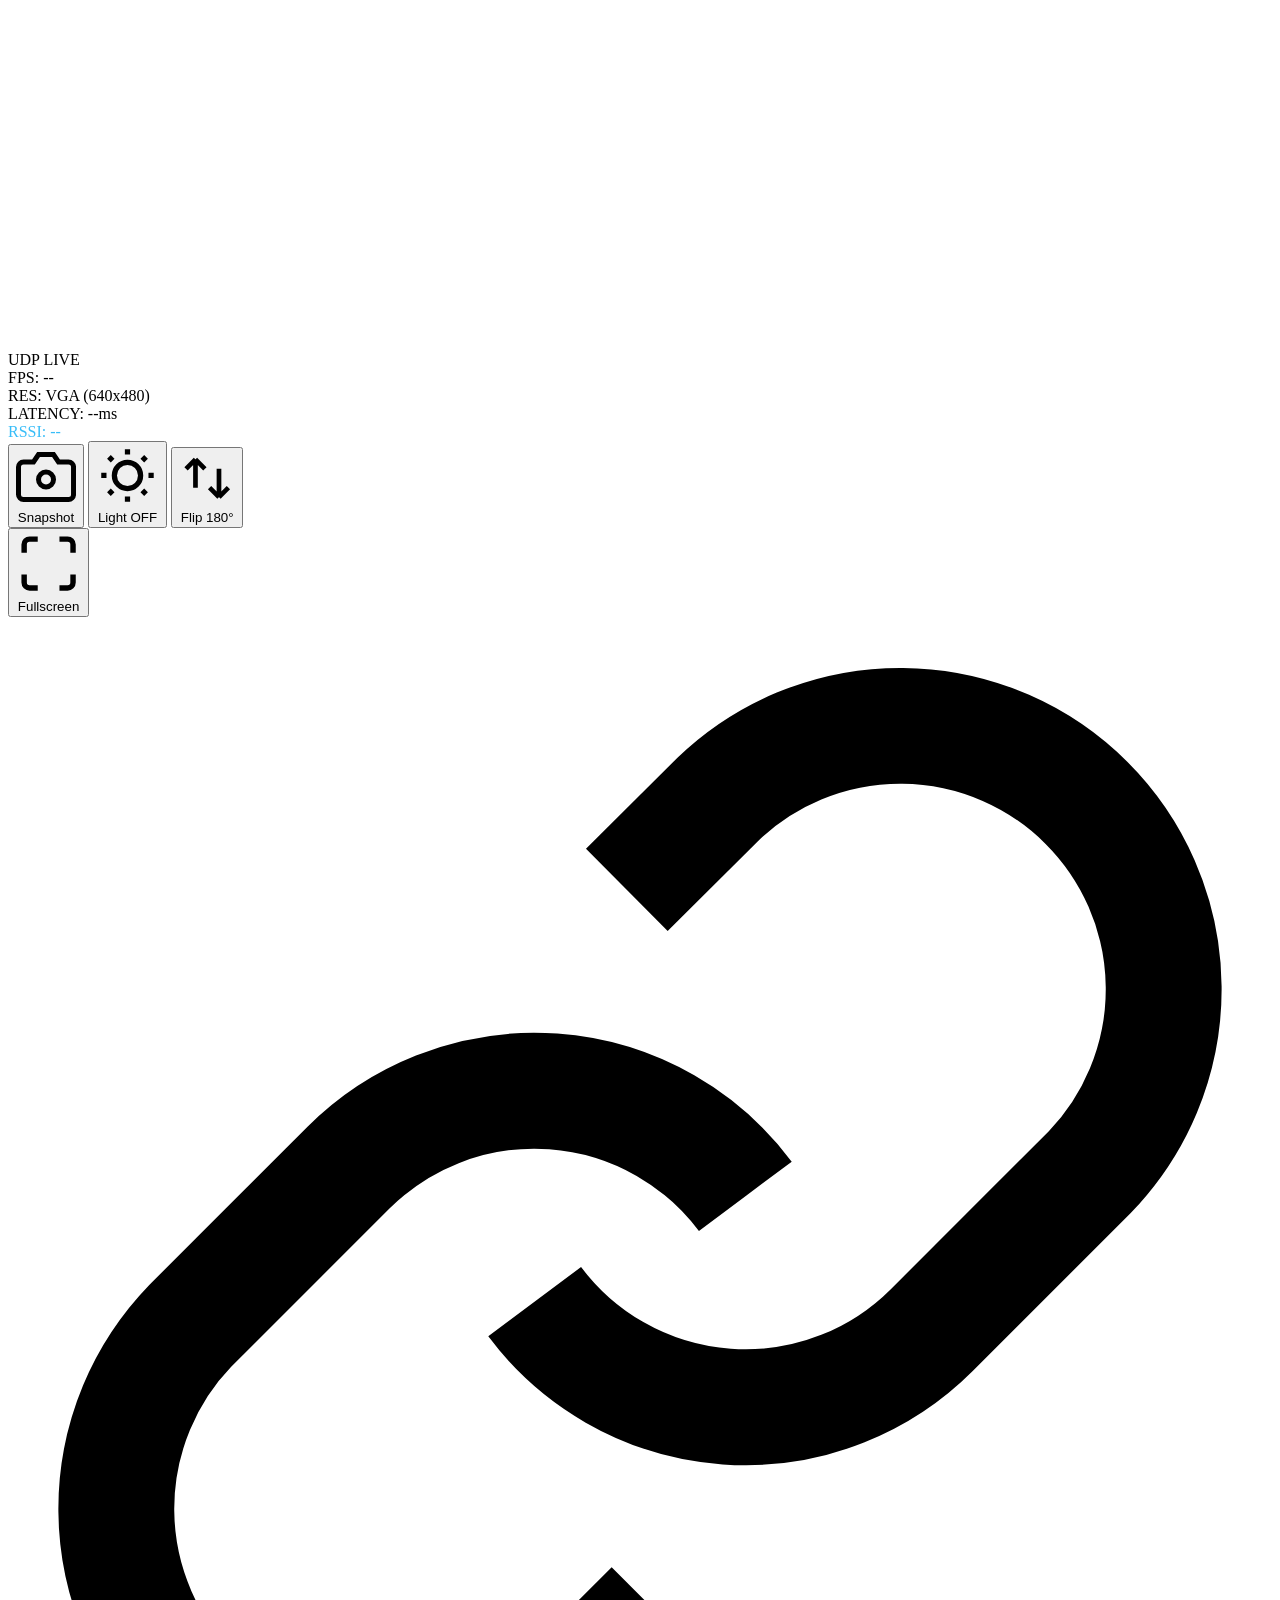
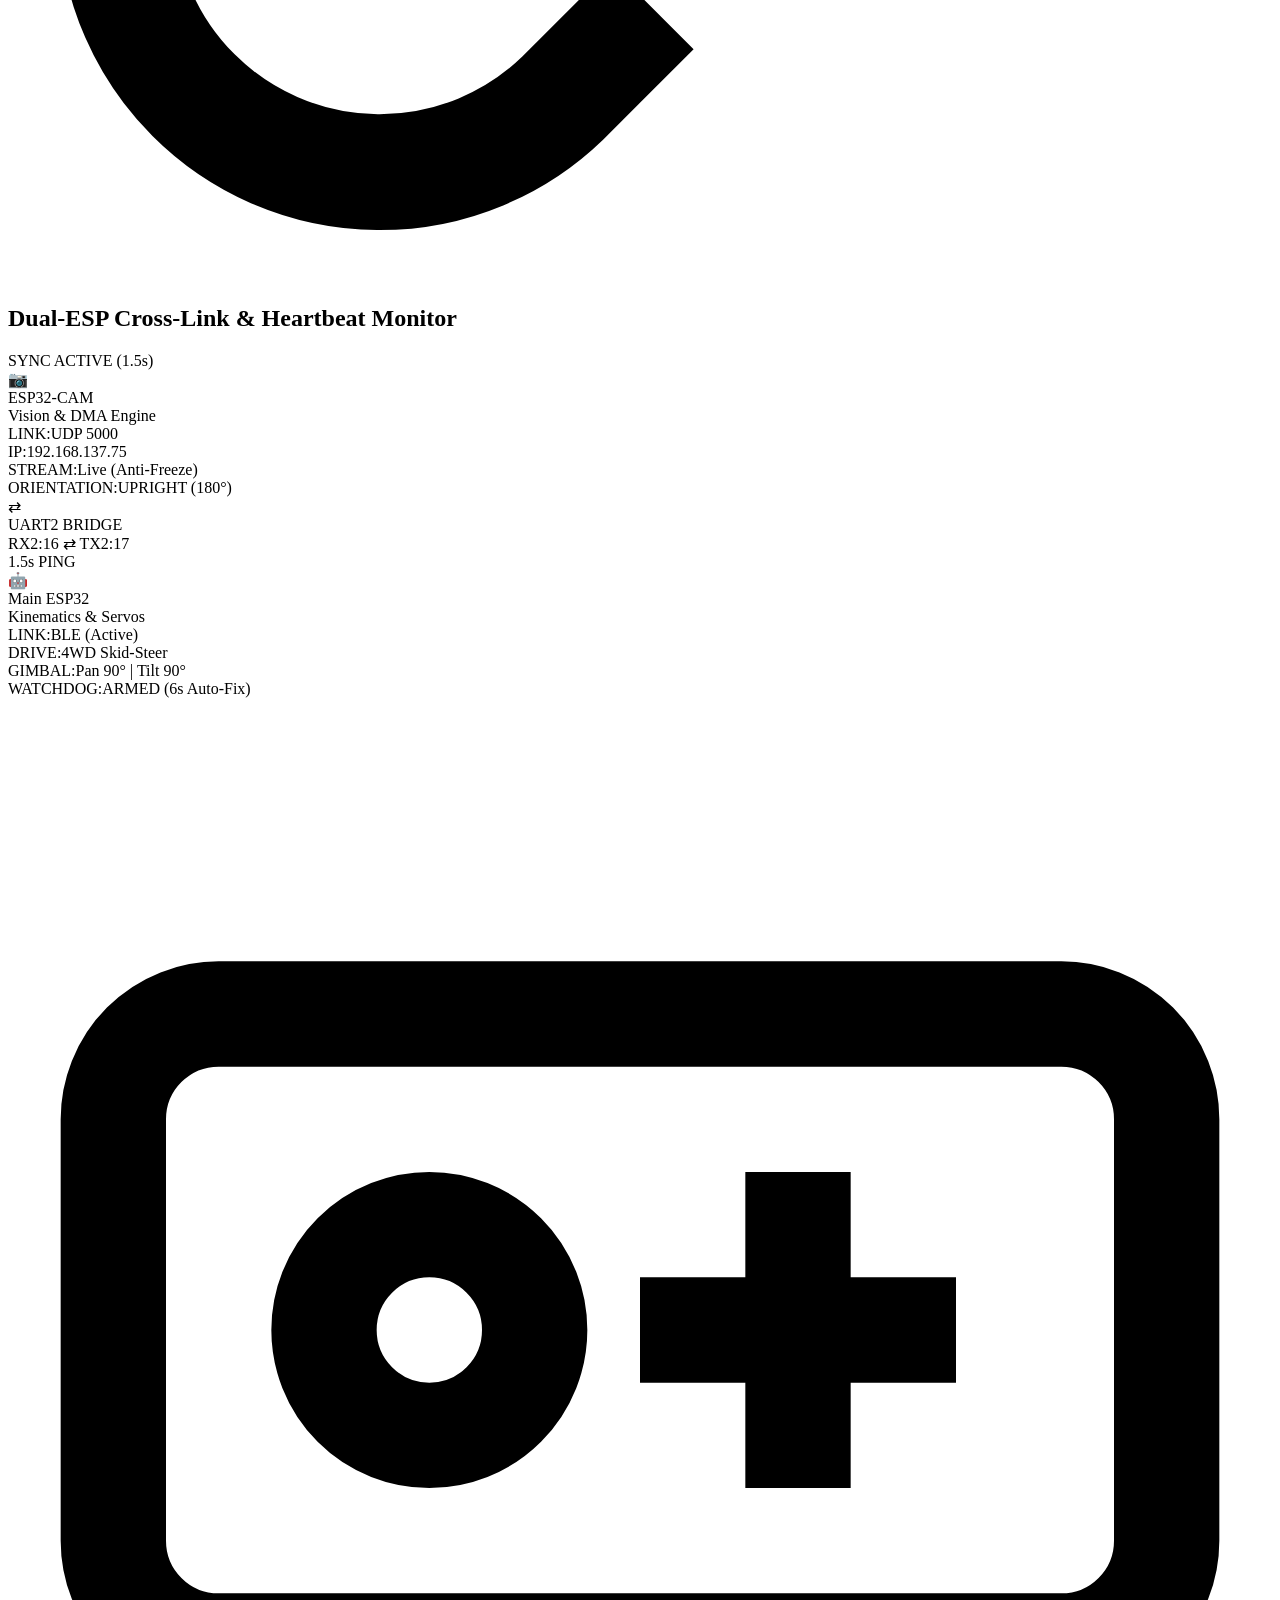
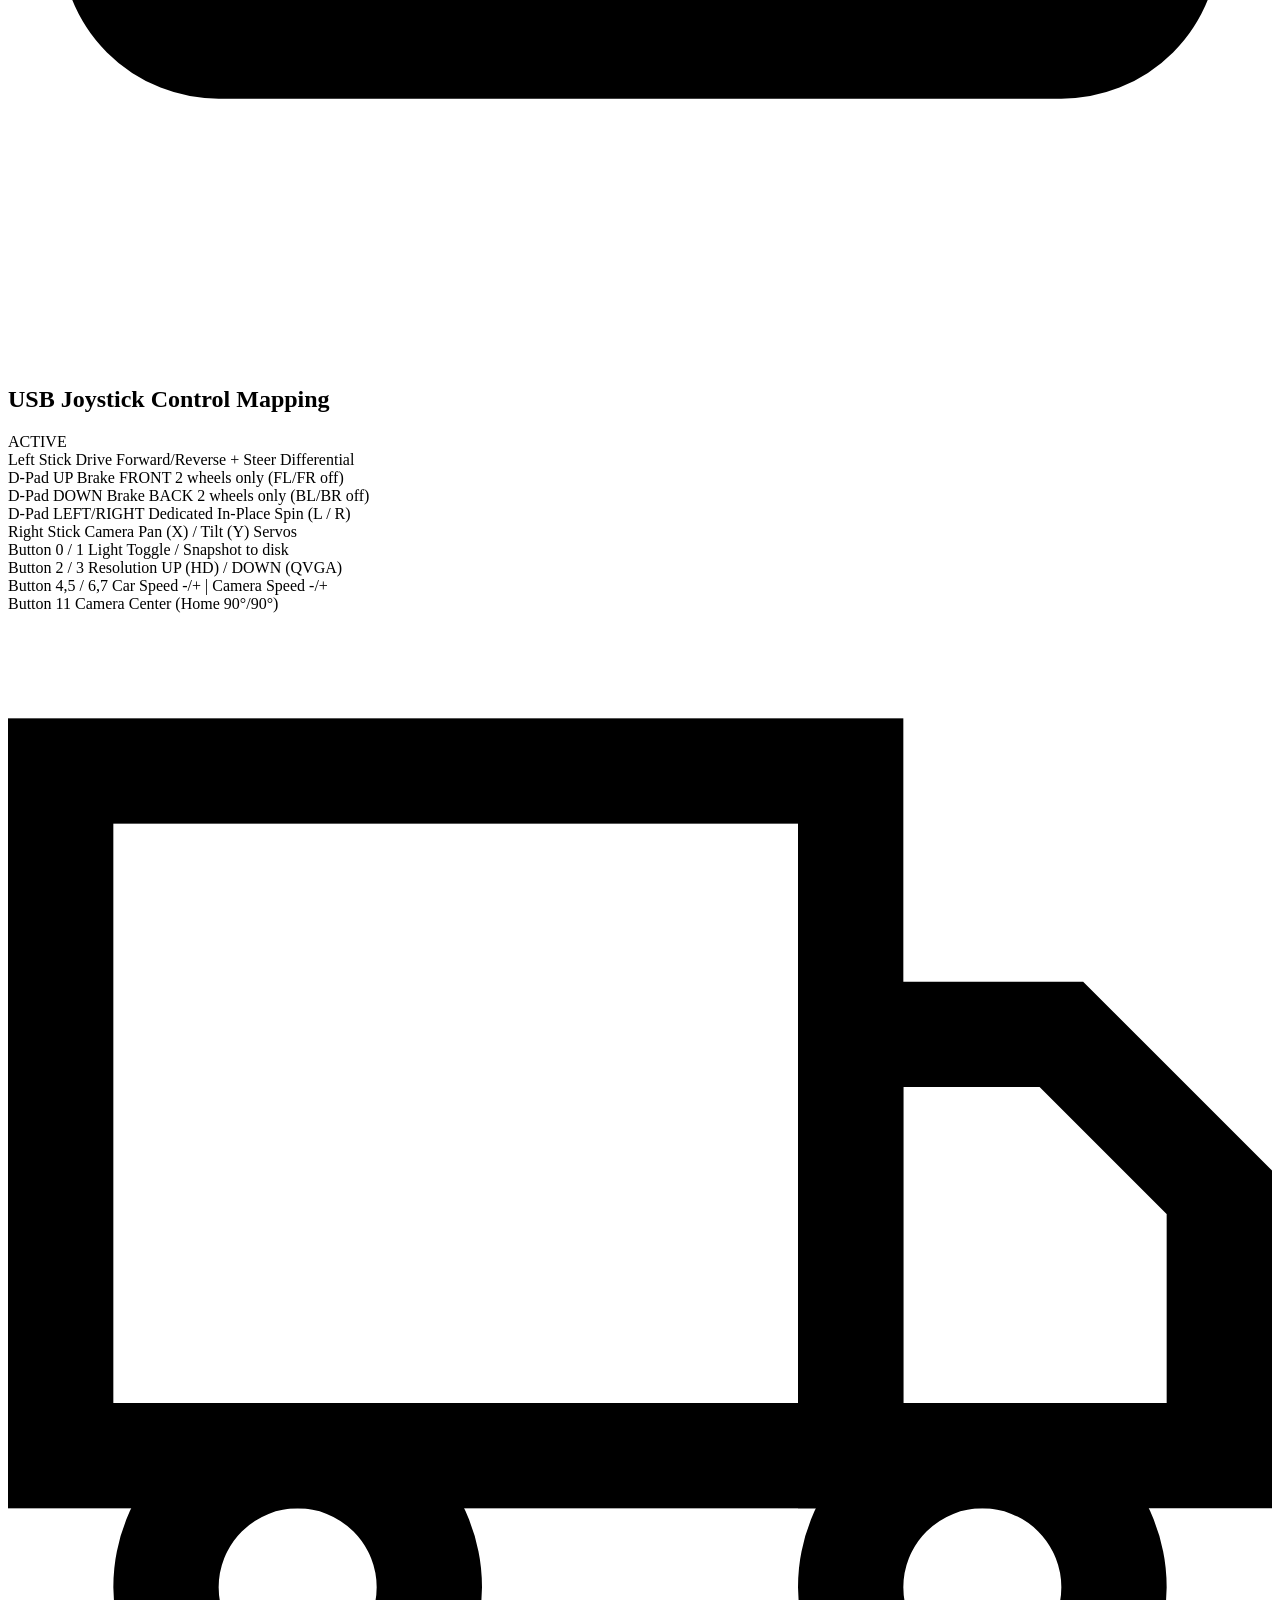
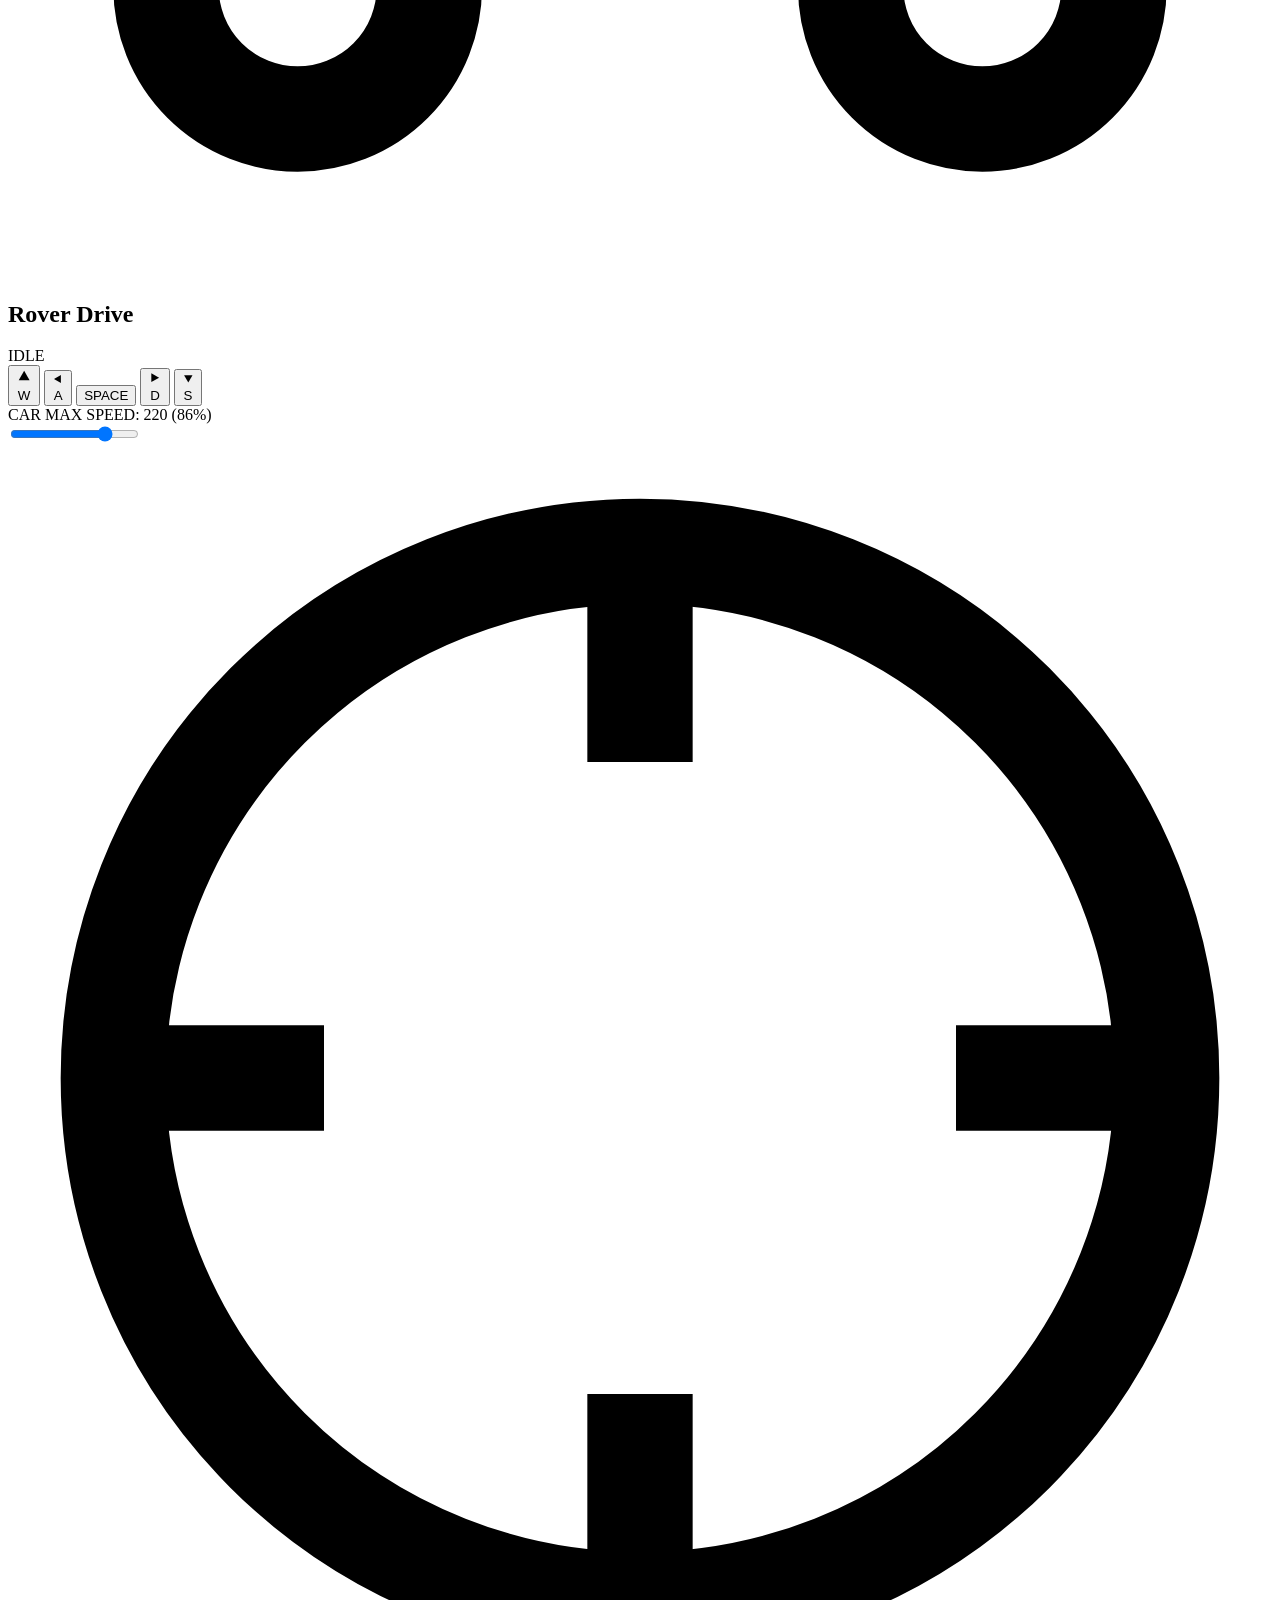
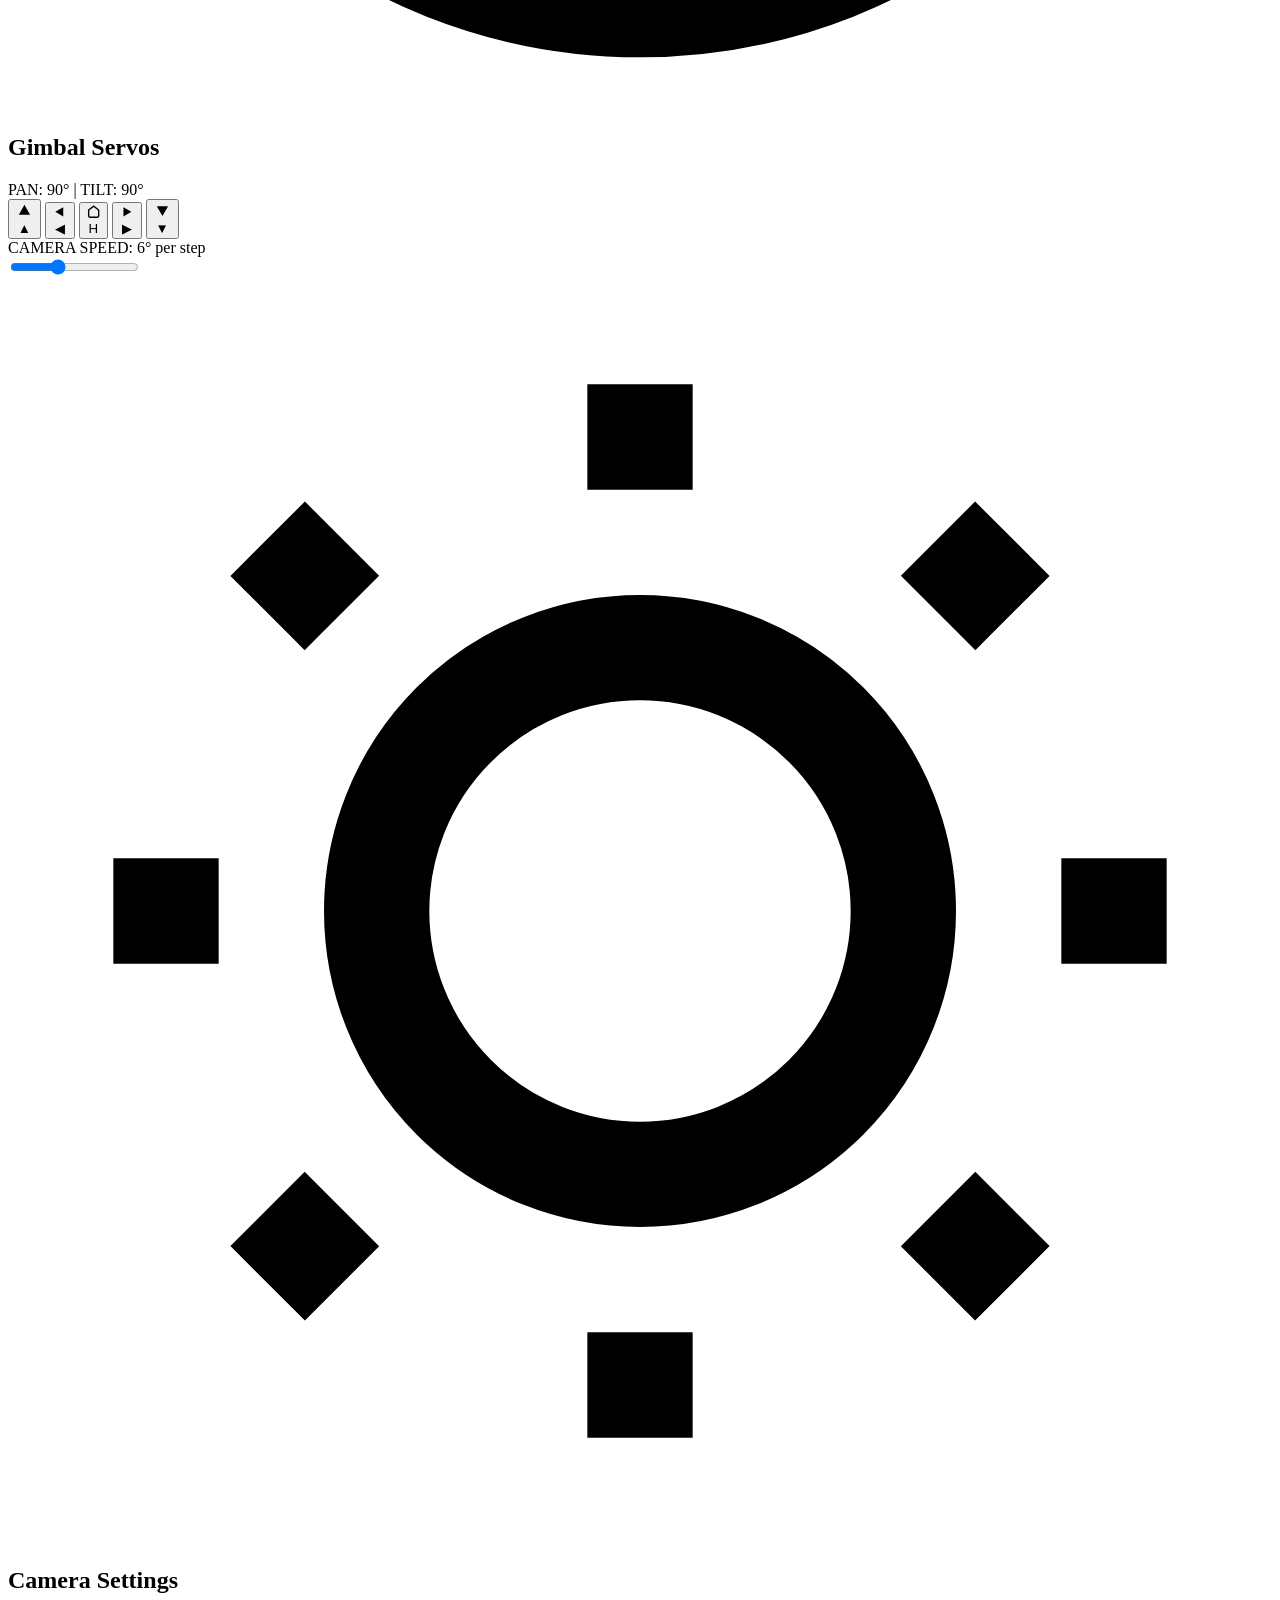
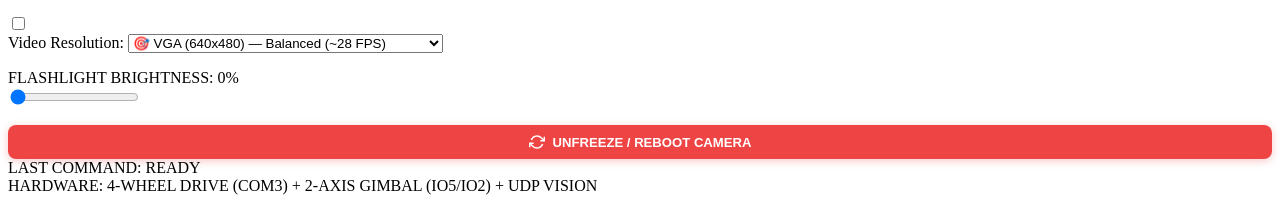
==== commit 5117dbed: "docs: rename project references to project_pet_link and update remote origin" ====
--- a/v1/application/static/index.html
+++ b/v1/application/static/index.html
@@ -3,7 +3,7 @@
 <head>
   <meta charset="UTF-8" />
   <meta name="viewport" content="width=device-width, initial-scale=1.0" />
-  <title>PetVision — Unified Cockpit & Robotics Remote</title>
+  <title>project_pet_link — Unified Cockpit & Robotics Remote</title>
   <link rel="stylesheet" href="/static/style.css" />
   <link rel="preconnect" href="https://fonts.googleapis.com" />
   <link rel="preconnect" href="https://fonts.gstatic.com" crossorigin />
@@ -22,7 +22,7 @@
           </svg>
         </div>
         <div class="brand-text">
-          <h1>PETVISION <span class="badge-tag">UNIFIED COCKPIT</span></h1>
+          <h1>PROJECT_PET_LINK <span class="badge-tag">UNIFIED COCKPIT</span></h1>
           <p class="subtitle">UDP Live Vision + COM3 4WD Kinematics + USB Joystick</p>
         </div>
       </div>
